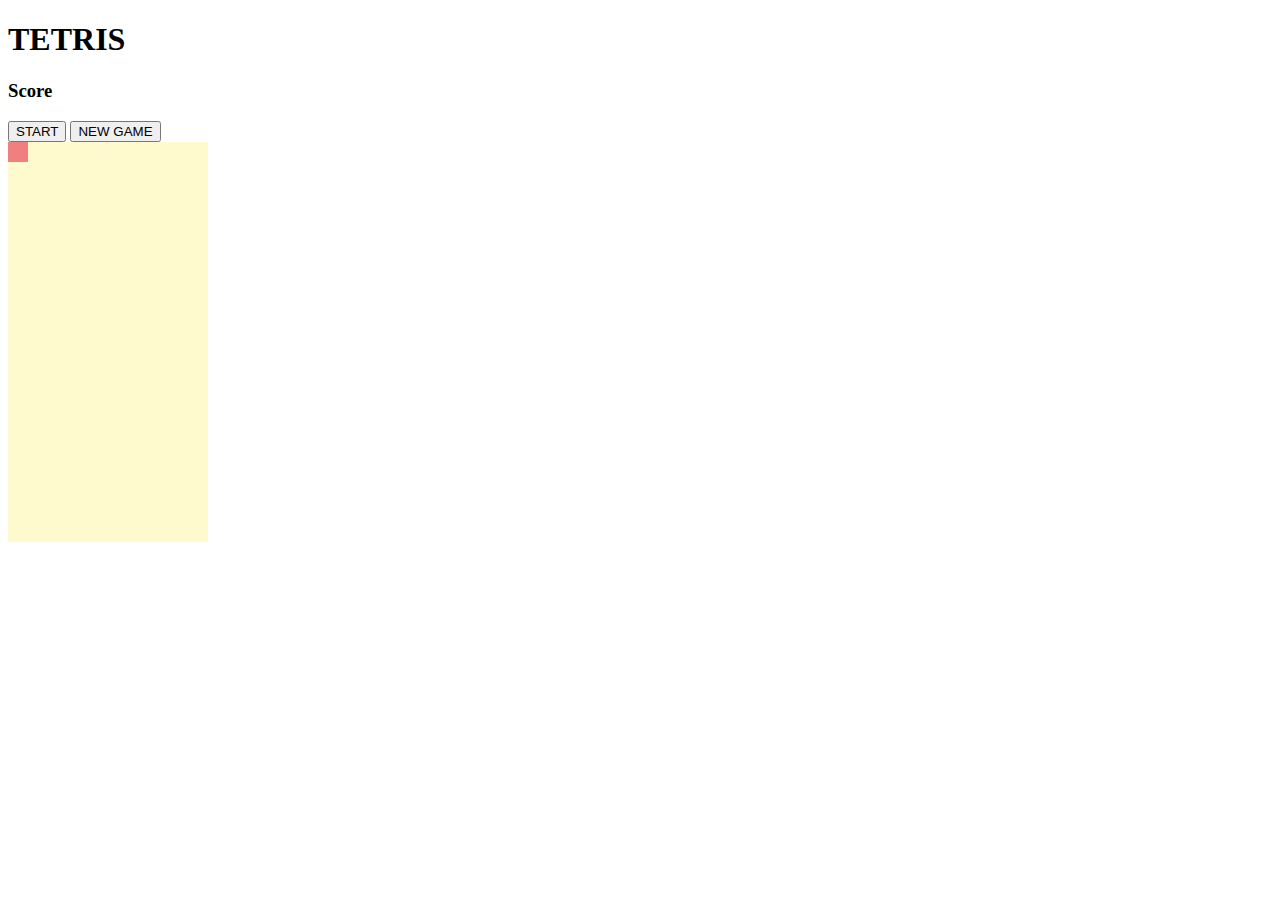
==== index.html @ 84c1ec3a "using grid" ====
<!DOCTYPE html>
<html lang="en">
  <head>
    <meta charset="UTF-8" />
    <meta name="viewport" content="width=device-width, initial-scale=1.0" />
    <title>Tetris Game</title>
    <link rel="stylesheet" href="style.css"></link>
    <script src="app.js"></script>
  </head>
  <body>
    <h1>TETRIS</h1>

    <h3 id="score">Score</h3>
    <div class="initiateBtns">
      <input type="button" id="start" value="START" />
      <input type="button" id="new" value="NEW GAME" />
    </div>

    <div class="gameBoard">
      <!-- insert canvas here -->
      <div class="grids"></div>
    </div>
  </body>
</html>
---- style.css ----
.gameBoard{
    width: 200px;
    height: 400px;
    background-color: #fffacd;
}
.grids{
    height: 20px;
    width: 20px;
    background-color: #f08080;
}
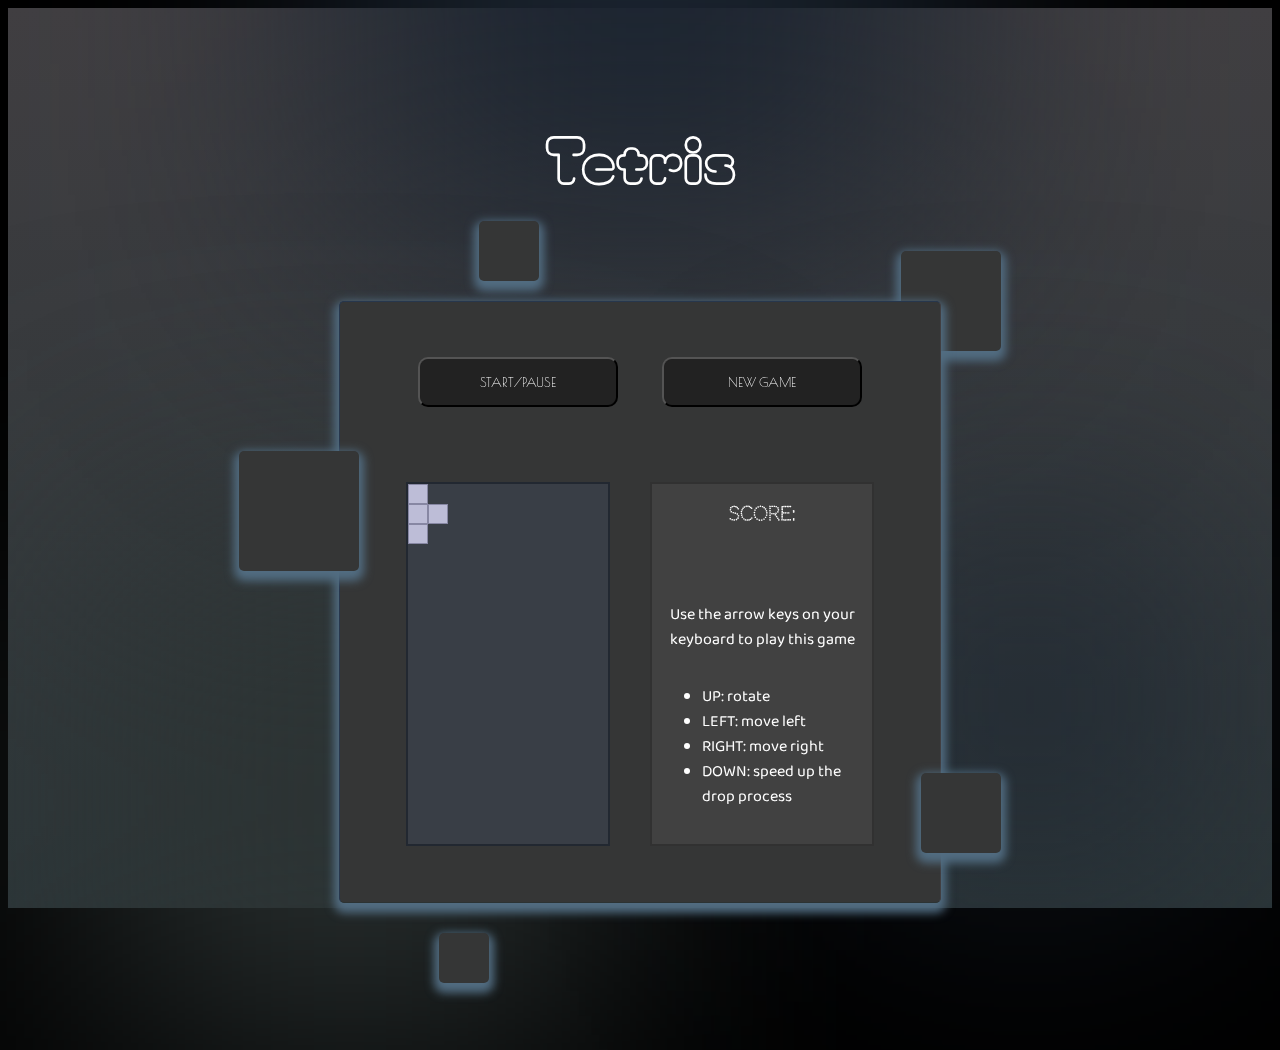
==== commit 0db1582e: "file name changed" ====
--- a/index.html
+++ b/index.html
@@ -1,24 +1,56 @@
-<!DOCTYPE html>
-<html lang="en">
-  <head>
-    <meta charset="UTF-8" />
-    <meta name="viewport" content="width=device-width, initial-scale=1.0" />
-    <title>Tetris Game</title>
-    <link rel="stylesheet" href="style.css"></link>
-    <script src="app.js"></script>
-  </head>
-  <body>
-    <h1>TETRIS</h1>
-
-    <h3 id="score">Score</h3>
-    <div class="initiateBtns">
-      <input type="button" id="start" value="START" />
-      <input type="button" id="new" value="NEW GAME" />
-    </div>
-
-    <div class="gameBoard">
-      <!-- insert canvas here -->
-      <div class="grids"></div>
-    </div>
-  </body>
-</html>
+<!DOCTYPE html>
+<html lang="en">
+  <head>
+    <meta charset="UTF-8" />
+    <meta name="viewport" content="width=device-width, initial-scale=1.0" />
+    <title>Document</title>
+    <link rel="stylesheet" href="tetris.css" />
+    <script src="tetris.js" defer></script>
+    <script src="lodash.js" defer></script>
+  </head>
+  <body>
+    <section>
+      <div class="color"></div>
+      <div class="color"></div>
+      <div class="color"></div>
+      <h1 id="game-title">Tetris</h1>
+      <div class="box">
+        <div class="square" style="--i: 0"></div>
+        <div class="square" style="--i: 1"></div>
+        <div class="square" style="--i: 2"></div>
+        <div class="square" style="--i: 3"></div>
+        <div class="square" style="--i: 4"></div>
+        <div class="game-box">
+
+          <div class="buttons">
+            <button id="start">START/PAUSE</button>
+            <button id="new-game">NEW GAME</button>
+          </div>
+          
+          <div class="game-content">
+            
+              <!--!!!!!!!!!!!!!!!!!!!!!!!!!!!!!!!!!!!!!!!-->
+              <!-- background container -->
+              <div id="container" class="container">
+                <!-- block element -->
+                <!-- <div class="activity-model"></div> -->
+              </div>
+              <!--!!!!!!!!!!!!!!!!!!!!!!!!!!!!!!!!!!!!!!!-->
+              <div class="instructions">
+                <h3>SCORE:</h3>
+                <h4 id="score"></h4>
+                <p>Use the arrow keys on your keyboard to play this game</p>
+                <ul>
+                  <li>UP: rotate</li>
+                  <li>LEFT: move left</li>
+                  <li>RIGHT: move right</li>
+                  <li>DOWN: speed up the drop process</li>
+                </ul>
+             
+            </div>
+          </div>
+        </div>
+      </div>
+    </section>
+  </body>
+</html>
--- a/tetris.css
+++ b/tetris.css
@@ -0,0 +1,325 @@
+@import url('https://fonts.googleapis.com/css2?family=Baloo+2&family=Codystar&family=Comfortaa:wght@300&family=Moirai+One&family=Noto+Sans:ital,wght@0,200;0,500;1,500&family=Poiret+One&family=Tektur:wght@900&display=swap');
+
+/* style the background container*/
+body {
+  /* display: flex;
+    justify-content: center;
+    flex-direction: column;
+    align-items: center; */
+  background-color: black;
+  overflow: hidden;
+}
+
+/* ---------------- PAGE GRAPHICS & LAYOUT ----------------------------------------------- */
+section {
+  display: flex;
+  flex-direction: column;
+  justify-content: center;
+  align-items: center;
+  min-height: 100vh;
+  background: linear-gradient(to bottom, #413f42, #2c3639);
+}
+section .color {
+  position: absolute;
+  filter: blur(150px);
+}
+section .color:nth-child(1) {
+  top: -350px;
+  width: 600px;
+  height: 600px;
+  background: #1b2430;
+}
+
+section .color:nth-child(2) {
+  bottom: -150px;
+  left: 100px;
+  width: 500px;
+  height: 500px;
+  background: #2c3333;
+}
+section .color:nth-child(3) {
+  bottom: 50px;
+  right: 100px;
+  width: 300px;
+  height: 300px;
+  background: #1b2430;
+}
+.box {
+  position: relative;
+}
+.box .square {
+  position: absolute;
+  backdrop-filter: blur(20px);
+  box-shadow: 0px 5px 10px 5px #526d82;
+  background: #353636;
+  border-radius: 5px;
+  animation: animate 10s linear infinite;
+  animation-delay: calc(-1s * var(--i));
+}
+@keyframes animate {
+  0%,
+  100% {
+    transform: translateY(-40px);
+  }
+  50% {
+    transform: translateY(40px);
+  }
+}
+.box .square:nth-child(1) {
+  top: -50px;
+  right: -60px;
+  width: 100px;
+  height: 100px;
+}
+.box .square:nth-child(2) {
+  top: 150px;
+  left: -100px;
+  width: 120px;
+  height: 120px;
+  z-index: 2;
+}
+.box .square:nth-child(3) {
+  bottom: 50px;
+  right: -60px;
+  width: 80px;
+  height: 80px;
+  z-index: 2;
+}
+.box .square:nth-child(4) {
+  bottom: -80px;
+  left: 100px;
+  width: 50px;
+  height: 50px;
+}
+.box .square:nth-child(5) {
+  top: -80px;
+  left: 140px;
+  width: 60px;
+  height: 60px;
+}
+.game-box {
+  display: flex;
+  flex-direction: column;
+  position: relative;
+  width: 600px;
+  min-height: 600px;
+  background: #353636;
+  align-items: center;
+  justify-content: center;
+  justify-content: space-evenly;
+  border-radius: 5px;
+  backdrop-filter: blur(20px);
+  box-shadow: 0px 5px 10px 5px #526d82;
+  border: 1px solid #27374d;
+  border-bottom: 1px solid #2c3333;
+  border-right: 1px solid #413f42;
+}
+.game-content {
+  display: flex;
+  justify-content: center;
+  align-items: center;
+  align-content: space-evenly;
+}
+
+/* ------------------BUTTONS GRAPHICS------------------------------------------------- */
+/* .buttons{
+    display: flex;
+    align-items: center;
+    justify-content: center;
+} */
+#start {
+  margin: 20px;
+  width: 200px;
+  height: 50px;
+  background: #222;
+  color: #fff;
+  font-family: "Poiret One", cursive;
+  position: relative;
+  cursor: pointer;
+  z-index: 1;
+  border-radius: 10px;
+}
+#start::before {
+  content: "";
+  width: 208px;
+  height: 58px;
+  background: #222;
+  position: absolute;
+  top: -4px;
+  left: -4px;
+  transition: all 0.35s;
+  border-radius: 10px;
+  z-index: -1;
+  background: linear-gradient(
+    45deg,
+    #6528f7,
+    #a076f9,
+    #d7bbf5,
+    #ede4ff,
+    #b8b5ff,
+    #7868e6,
+    #440a67
+  );
+  filter: blur(5px);
+  background-size: 1000%;
+  animation: amSize 40s linear infinite;
+  opacity: 0;
+}
+#start::after {
+  content: "";
+  position: absolute;
+  left: 0;
+  top: 0;
+  width: 100%;
+  height: 100%;
+  background: #222;
+  border-radius: 10px;
+  z-index: -1;
+  opacity: 1;
+}
+
+#start:hover::before {
+  opacity: 1;
+}
+#start:active::after {
+  opacity: 0;
+}
+#new-game {
+  margin: 20px;
+  width: 200px;
+  height: 50px;
+  background: #222;
+  color: #fff;
+  font-family: "Poiret One", cursive;
+  position: relative;
+  cursor: pointer;
+  z-index: 1;
+  border-radius: 10px;
+}
+#new-game::before {
+  content: "";
+  width: 208px;
+  height: 58px;
+  background: #222;
+  position: absolute;
+  top: -4px;
+  left: -4px;
+  transition: all 0.35s;
+  border-radius: 10px;
+  z-index: -1;
+  background: linear-gradient(
+    45deg,
+    #feffde,
+    #ddffbc,
+    #91c788,
+    #52734d,
+    #8cba51
+  );
+  filter: blur(5px);
+  background-size: 1000%;
+  animation: amSize 40s linear infinite;
+  opacity: 0;
+}
+
+#new-game::after {
+  content: "";
+  position: absolute;
+  left: 0;
+  top: 0;
+  width: 100%;
+  height: 100%;
+  background: #222;
+  border-radius: 10px;
+  z-index: -1;
+  opacity: 1;
+}
+
+@keyframes amSize {
+  0% {
+    background-position: 0 0;
+  }
+  100% {
+    background-position: 1000% 0;
+  }
+}
+#new-game:hover::before {
+  opacity: 1;
+}
+#new-game:active::after {
+  opacity: 0;
+}
+
+/* -------------------------------------------------------------------------------------------------- */
+#game-title {
+  margin: 100px;
+
+  color: #fff;
+  position: relative;
+  font-family: "Moirai One", cursive;
+  font-size: 60px;
+  text-align: center;
+}
+
+.instructions {
+  display: flex;
+  flex-direction: column;
+  background: #414141;
+  height: 360px;
+  margin: 20px;
+  padding-left: 10px;
+  padding-right: 10px;
+  color: #fff;
+  width: 200px;
+  flex-wrap: wrap;
+  border: 2px solid #313131;
+  
+  
+}
+h3 {
+  font-family: "Codystar", cursive;
+  text-align: center;
+}
+#score{
+  font-family: "Codystar", cursive;
+  text-align: center;
+}
+p {
+  font-family: 'Baloo 2', cursive;
+  text-align: center;
+  
+}
+ul {
+  font-family: 'Baloo 2', cursive;
+  
+}
+/*----------------------------------------------------------------------------------------------------- */
+
+/*!!!!!!!!!!!!!!!!!!!!!!!!!!!!!!!!!!!!!!!!!!!!!!!!!!!!!!!!!!!!!!!!!!!!!!!!!!!!!!!!!!!!!!!!!!!!!!!!!!!!!!!*/
+.container {
+  width: 200px;
+  height: 360px;
+  background-color: #393E46;
+  position: relative;
+  margin: 20px;
+  border: 2px solid#222831;
+  
+}
+
+/* style the 20*20 block element*/
+.activity-model {
+  width: 20px;
+  height: 20px;
+  background-color: #BDBDD7;
+  border: 0.3px solid #8787A3;
+  box-sizing: border-box; /* ? */
+  position: absolute;
+}
+.fixed-model {
+  width: 20px;
+  height: 20px;
+  background-color: #393232;
+  border: 0.3px solid #4D4545;
+  box-sizing: border-box;
+  position: absolute;
+}
+/*!!!!!!!!!!!!!!!!!!!!!!!!!!!!!!!!!!!!!!!!!!!!!!!!!!!!!!!!!!!!!!!!!!!!!!!!!!!!!!!!!!!!!!!!!!!!!!!!!*/
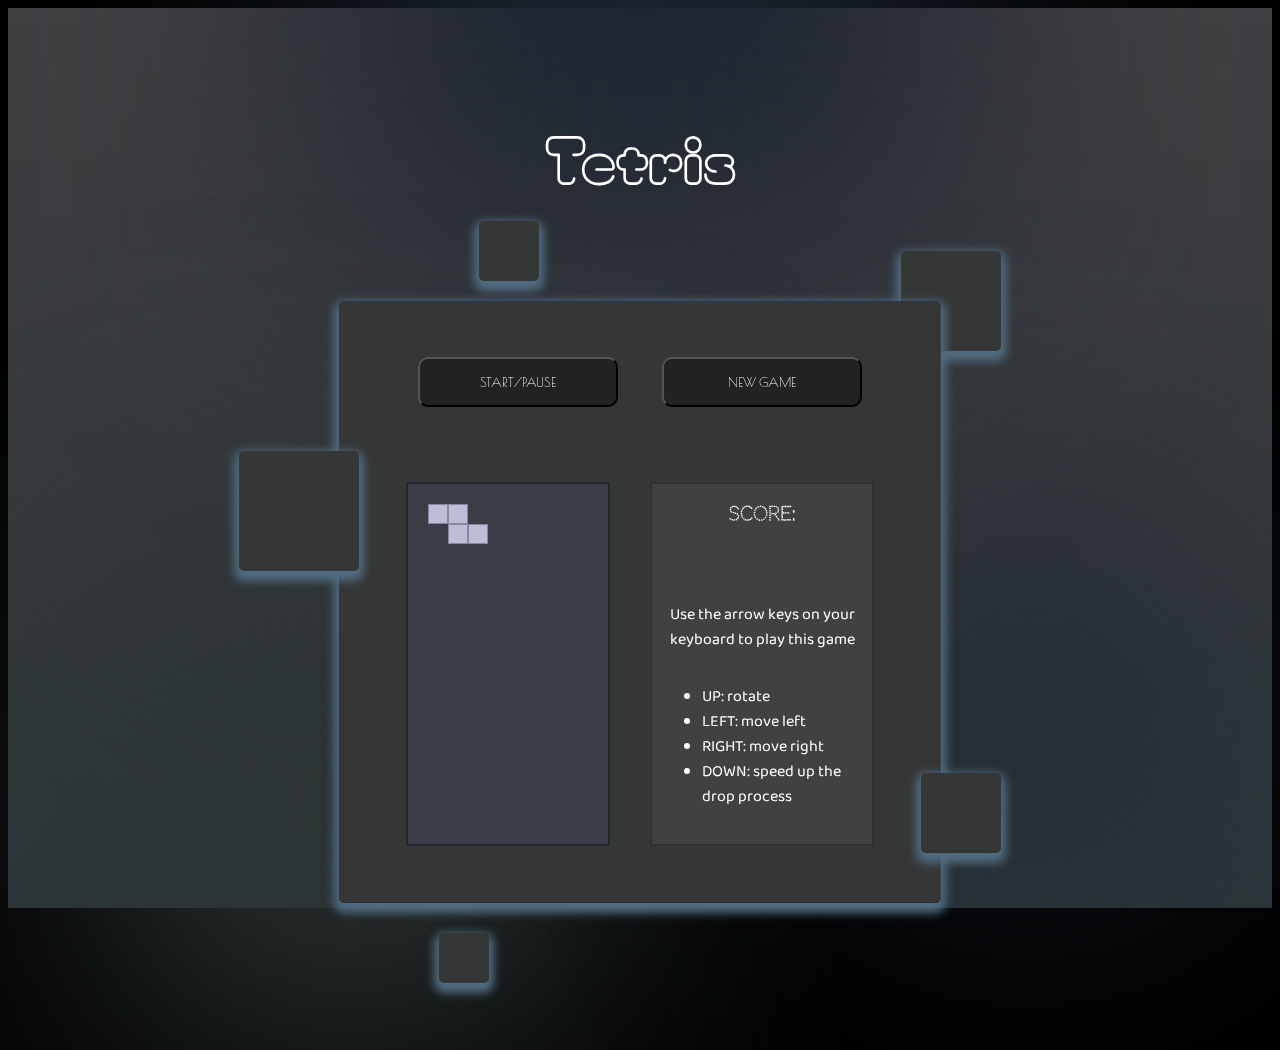
==== commit 756a9811: "edits" ====
--- a/index.html
+++ b/index.html
@@ -4,8 +4,8 @@
     <meta charset="UTF-8" />
     <meta name="viewport" content="width=device-width, initial-scale=1.0" />
     <title>Document</title>
-    <link rel="stylesheet" href="tetris.css" />
-    <script src="tetris.js" defer></script>
+    <link rel="stylesheet" href="style.css" />
+    <script src="script.js" defer></script>
     <script src="lodash.js" defer></script>
   </head>
   <body>
--- a/style.css
+++ b/style.css
@@ -0,0 +1,325 @@
+@import url('https://fonts.googleapis.com/css2?family=Baloo+2&family=Codystar&family=Comfortaa:wght@300&family=Moirai+One&family=Noto+Sans:ital,wght@0,200;0,500;1,500&family=Poiret+One&family=Tektur:wght@900&display=swap');
+
+/* style the background container*/
+body {
+  /* display: flex;
+    justify-content: center;
+    flex-direction: column;
+    align-items: center; */
+  background-color: black;
+  overflow: hidden;
+}
+
+/* ---------------- PAGE GRAPHICS & LAYOUT ----------------------------------------------- */
+section {
+  display: flex;
+  flex-direction: column;
+  justify-content: center;
+  align-items: center;
+  min-height: 100vh;
+  background: linear-gradient(to bottom, #413f42, #2c3639);
+}
+section .color {
+  position: absolute;
+  filter: blur(150px);
+}
+section .color:nth-child(1) {
+  top: -350px;
+  width: 600px;
+  height: 600px;
+  background: #1b2430;
+}
+
+section .color:nth-child(2) {
+  bottom: -150px;
+  left: 100px;
+  width: 500px;
+  height: 500px;
+  background: #2c3333;
+}
+section .color:nth-child(3) {
+  bottom: 50px;
+  right: 100px;
+  width: 300px;
+  height: 300px;
+  background: #1b2430;
+}
+.box {
+  position: relative;
+}
+.box .square {
+  position: absolute;
+  backdrop-filter: blur(20px);
+  box-shadow: 0px 5px 10px 5px #526d82;
+  background: #353636;
+  border-radius: 5px;
+  animation: animate 10s linear infinite;
+  animation-delay: calc(-1s * var(--i));
+}
+@keyframes animate {
+  0%,
+  100% {
+    transform: translateY(-40px);
+  }
+  50% {
+    transform: translateY(40px);
+  }
+}
+.box .square:nth-child(1) {
+  top: -50px;
+  right: -60px;
+  width: 100px;
+  height: 100px;
+}
+.box .square:nth-child(2) {
+  top: 150px;
+  left: -100px;
+  width: 120px;
+  height: 120px;
+  z-index: 2;
+}
+.box .square:nth-child(3) {
+  bottom: 50px;
+  right: -60px;
+  width: 80px;
+  height: 80px;
+  z-index: 2;
+}
+.box .square:nth-child(4) {
+  bottom: -80px;
+  left: 100px;
+  width: 50px;
+  height: 50px;
+}
+.box .square:nth-child(5) {
+  top: -80px;
+  left: 140px;
+  width: 60px;
+  height: 60px;
+}
+.game-box {
+  display: flex;
+  flex-direction: column;
+  position: relative;
+  width: 600px;
+  min-height: 600px;
+  background: #353636;
+  align-items: center;
+  justify-content: center;
+  justify-content: space-evenly;
+  border-radius: 5px;
+  backdrop-filter: blur(20px);
+  box-shadow: 0px 5px 10px 5px #526d82;
+  border: 1px solid #27374d;
+  border-bottom: 1px solid #2c3333;
+  border-right: 1px solid #413f42;
+}
+.game-content {
+  display: flex;
+  justify-content: center;
+  align-items: center;
+  align-content: space-evenly;
+}
+
+/* ------------------BUTTONS GRAPHICS------------------------------------------------- */
+/* .buttons{
+    display: flex;
+    align-items: center;
+    justify-content: center;
+} */
+#start {
+  margin: 20px;
+  width: 200px;
+  height: 50px;
+  background: #222;
+  color: #fff;
+  font-family: "Poiret One", cursive;
+  position: relative;
+  cursor: pointer;
+  z-index: 1;
+  border-radius: 10px;
+}
+#start::before {
+  content: "";
+  width: 208px;
+  height: 58px;
+  background: #222;
+  position: absolute;
+  top: -4px;
+  left: -4px;
+  transition: all 0.35s;
+  border-radius: 10px;
+  z-index: -1;
+  background: linear-gradient(
+    45deg,
+    #6528f7,
+    #a076f9,
+    #d7bbf5,
+    #ede4ff,
+    #b8b5ff,
+    #7868e6,
+    #440a67
+  );
+  filter: blur(5px);
+  background-size: 1000%;
+  animation: amSize 40s linear infinite;
+  opacity: 0;
+}
+#start::after {
+  content: "";
+  position: absolute;
+  left: 0;
+  top: 0;
+  width: 100%;
+  height: 100%;
+  background: #222;
+  border-radius: 10px;
+  z-index: -1;
+  opacity: 1;
+}
+
+#start:hover::before {
+  opacity: 1;
+}
+#start:active::after {
+  opacity: 0;
+}
+#new-game {
+  margin: 20px;
+  width: 200px;
+  height: 50px;
+  background: #222;
+  color: #fff;
+  font-family: "Poiret One", cursive;
+  position: relative;
+  cursor: pointer;
+  z-index: 1;
+  border-radius: 10px;
+}
+#new-game::before {
+  content: "";
+  width: 208px;
+  height: 58px;
+  background: #222;
+  position: absolute;
+  top: -4px;
+  left: -4px;
+  transition: all 0.35s;
+  border-radius: 10px;
+  z-index: -1;
+  background: linear-gradient(
+    45deg,
+    #feffde,
+    #ddffbc,
+    #91c788,
+    #52734d,
+    #8cba51
+  );
+  filter: blur(5px);
+  background-size: 1000%;
+  animation: amSize 40s linear infinite;
+  opacity: 0;
+}
+
+#new-game::after {
+  content: "";
+  position: absolute;
+  left: 0;
+  top: 0;
+  width: 100%;
+  height: 100%;
+  background: #222;
+  border-radius: 10px;
+  z-index: -1;
+  opacity: 1;
+}
+
+@keyframes amSize {
+  0% {
+    background-position: 0 0;
+  }
+  100% {
+    background-position: 1000% 0;
+  }
+}
+#new-game:hover::before {
+  opacity: 1;
+}
+#new-game:active::after {
+  opacity: 0;
+}
+
+/* -------------------------------------------------------------------------------------------------- */
+#game-title {
+  margin: 100px;
+
+  color: #fff;
+  position: relative;
+  font-family: "Moirai One", cursive;
+  font-size: 60px;
+  text-align: center;
+}
+
+.instructions {
+  display: flex;
+  flex-direction: column;
+  background: #414141;
+  height: 360px;
+  margin: 20px;
+  padding-left: 10px;
+  padding-right: 10px;
+  color: #fff;
+  width: 200px;
+  flex-wrap: wrap;
+  border: 2px solid #313131;
+  
+  
+}
+h3 {
+  font-family: "Codystar", cursive;
+  text-align: center;
+}
+#score{
+  font-family: "Codystar", cursive;
+  text-align: center;
+}
+p {
+  font-family: 'Baloo 2', cursive;
+  text-align: center;
+  
+}
+ul {
+  font-family: 'Baloo 2', cursive;
+  
+}
+/*----------------------------------------------------------------------------------------------------- */
+
+/*!!!!!!!!!!!!!!!!!!!!!!!!!!!!!!!!!!!!!!!!!!!!!!!!!!!!!!!!!!!!!!!!!!!!!!!!!!!!!!!!!!!!!!!!!!!!!!!!!!!!!!!*/
+.container {
+  width: 200px;
+  height: 360px;
+  background-color: #393E46;
+  position: relative;
+  margin: 20px;
+  border: 2px solid#222831;
+  
+}
+
+/* style the 20*20 block element*/
+.activity-model {
+  width: 20px;
+  height: 20px;
+  background-color: #BDBDD7;
+  border: 0.3px solid #8787A3;
+  box-sizing: border-box; /* ? */
+  position: absolute;
+}
+.fixed-model {
+  width: 20px;
+  height: 20px;
+  background-color: #393232;
+  border: 0.3px solid #4D4545;
+  box-sizing: border-box;
+  position: absolute;
+}
+/*!!!!!!!!!!!!!!!!!!!!!!!!!!!!!!!!!!!!!!!!!!!!!!!!!!!!!!!!!!!!!!!!!!!!!!!!!!!!!!!!!!!!!!!!!!!!!!!!!*/
